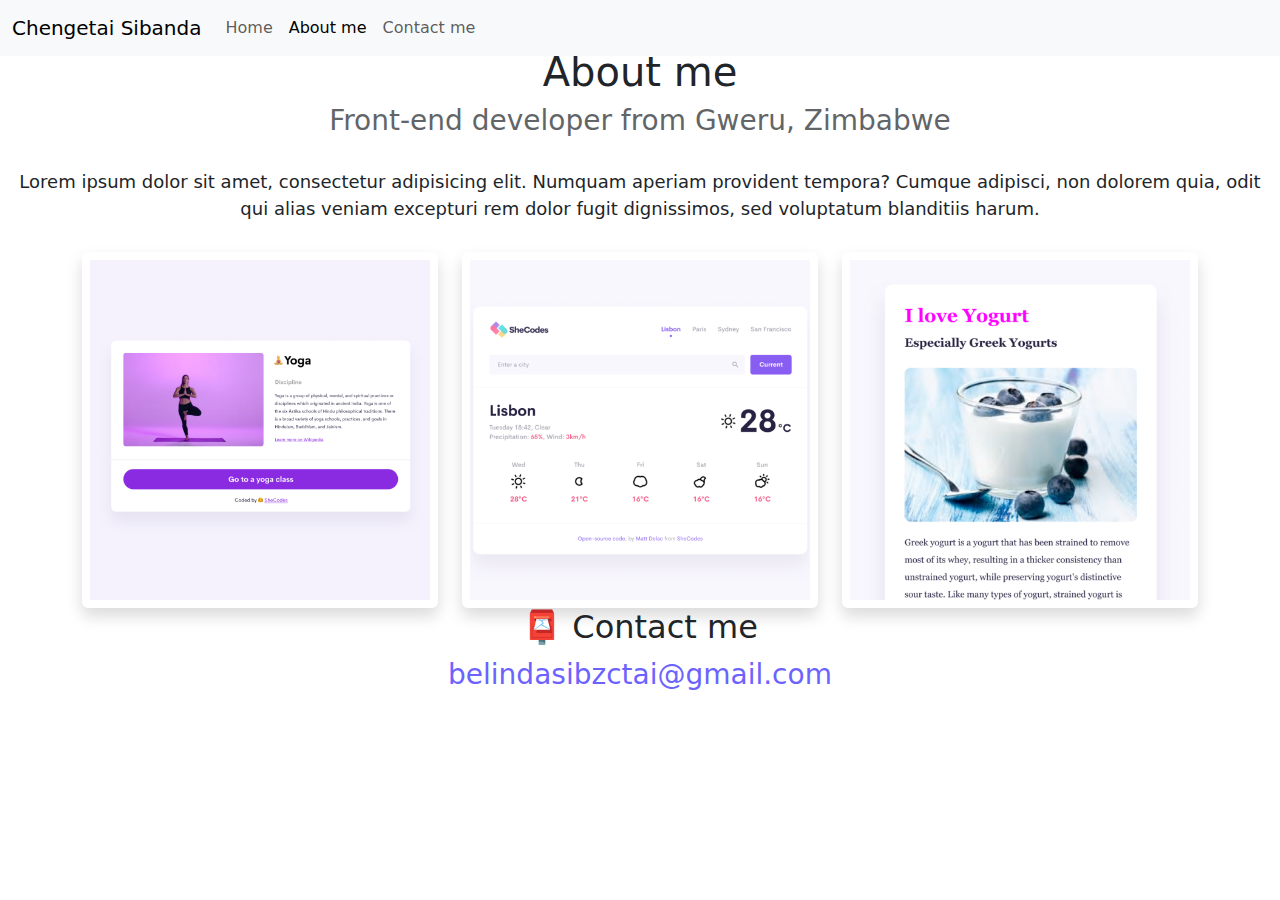
==== about.html @ 2096aee7 "added structures of the page and content" ====
<!DOCTYPE html>
<html lang="en">
  <head>
    <meta charset="UTF-8" />
    <meta http-equiv="X-UA-Compatible" content="IE=edge" />
    <meta name="viewport" content="width=device-width, initial-scale=1.0" />
    <link rel="stylesheet" href="style.css" />
    <title>About Chengetai Sibanda</title>
    <link
      href="https://cdn.jsdelivr.net/npm/bootstrap@5.3.3/dist/css/bootstrap.min.css"
      rel="stylesheet"
      integrity="sha384-QWTKZyjpPEjISv5WaRU9OFeRpok6YctnYmDr5pNlyT2bRjXh0JMhjY6hW+ALEwIH"
      crossorigin="anonymous"
    />
    <script
      src="https://cdn.jsdelivr.net/npm/bootstrap@5.3.3/dist/js/bootstrap.bundle.min.js"
      integrity="sha384-YvpcrYf0tY3lHB60NNkmXc5s9fDVZLESaAA55NDzOxhy9GkcIdslK1eN7N6jIeHz"
      crossorigin="anonymous"
    ></script>
  </head>
  <body>
    <nav class="navbar navbar-expand-lg bg-body-tertiary fixed-top">
      <div class="container-fluid">
        <a class="navbar-brand" href="index.html">Chengetai Sibanda</a>
        <button
          class="navbar-toggler"
          type="button"
          data-bs-toggle="collapse"
          data-bs-target="#navbarNav"
          aria-controls="navbarNav"
          aria-expanded="false"
          aria-label="Toggle navigation"
        >
          <span class="navbar-toggler-icon"></span>
        </button>
        <div class="collapse navbar-collapse" id="navbarNav">
          <ul class="navbar-nav">
            <li class="nav-item">
              <a class="nav-link" aria-current="page" href="#">Home</a>
            </li>
            <li class="nav-item">
              <a class="nav-link active" href="about.html">About me</a>
            </li>
            <li class="nav-item">
              <a class="nav-link" href="about.html#contact">Contact me</a>
            </li>
          </ul>
        </div>
      </div>
    </nav>
    <h1 class="text-center mt-5">About me</h1>
    <h3 class="text-center">Front-end developer from Gweru, Zimbabwe</h3>
    <div class="about-paragraphs text-center">
      <p>
        Lorem ipsum dolor sit amet, consectetur adipisicing elit. Numquam
        aperiam provident tempora? Cumque adipisci, non dolorem quia, odit qui
        alias veniam excepturi rem dolor fugit dignissimos, sed voluptatum
        blanditiis harum.
      </p>
    </div>
    <div class="container">
      <div class="row">
        <div class="col-sm-4">
          <img src="images/yoga.png" class="img-fluid p-2 shadow rounded" />
        </div>
        <div class="col-sm-4">
          <img src="images/weather.png" class="img-fluid p-2 shadow rounded" />
        </div>
        <div class="col-sm-4">
          <img src="images/yogurt.png" class="img-fluid p-2 shadow rounded" />
        </div>
      </div>
    </div>
    <div id="contact">
      <h2 class="text-center">📮 Contact me</h2>
      <a href="mailto:belindasibzctai@gmail.com" class="email-link">
        belindasibzctai@gmail.com
      </a>
    </div>
  </body>
</html>
---- style.css ----
:root {
  --primary-color: #6c63ff;
  --secondary-color: #f5f2fe;
  --box-shadow: 0 5px 10px rgba(0, 0, 0, 0.3);
}

body {
  margin-top: 100px;
}

h1,
h2,
h3 {
  margin: 0;
}

h1 {
  font-size: 96px;
}

h2 {
  font-size: 48px;
}

h3 {
  font-size: 24px;
  opacity: 0.7;
}

p {
  font-size: 18px;
  line-height: 1.5;
  text-align: center;
}
.text-center {
  text-align: center;
}

.navigation-links {
  display: flex;
  margin-top: 40px;
  justify-content: center;
}

.navigation-links a {
  margin: 20px;
}

.primary-link {
  background: var(--primary-color);
  box-shadow: var(--box-shadow);
  color: white;
  border-radius: 4px;
  padding: 20px 15px;
  text-decoration: none;
  text-transform: capitalize;
}

.secondary-link {
  color: var(--primary-color);
  border: 1px solid var(--primary-color);
  border-radius: 4px;
  padding: 20px 15px;
  text-decoration: none;
  text-transform: capitalize;
}

.homepage-link {
  color: var(--primary-color);
  text-align: center;
  display: block;
}

.about-paragraphs {
  margin: 30px 0;
}

.about-paragraphs p {
  margin: 10px;
}

.email-link {
  display: flex;
  justify-content: center;
  color: var(--primary-color);
  font-size: 28px;
  text-decoration: none;
}

.email-link:hover {
  text-decoration: underline;
}
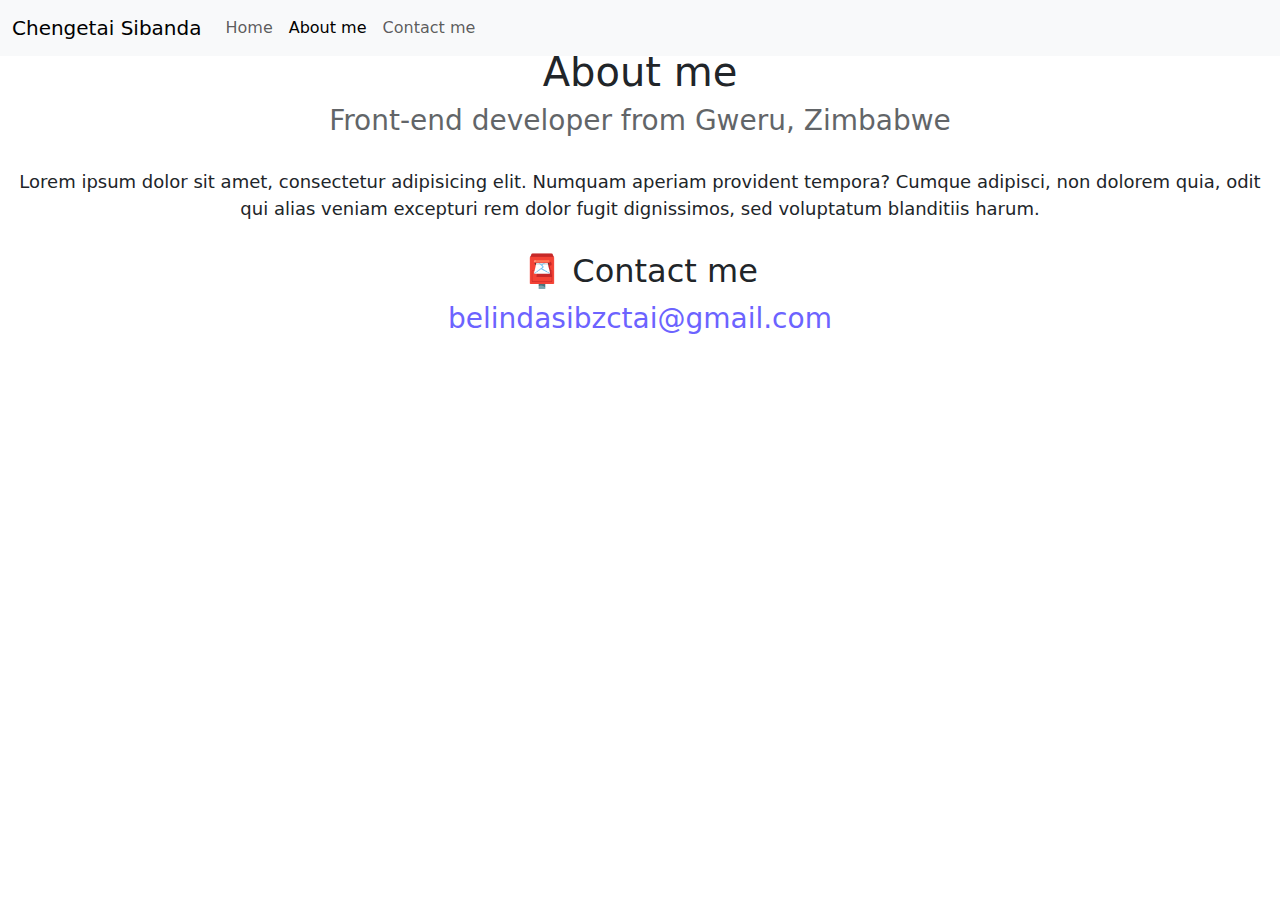
==== commit 12e533bf: "made page more SEO friendly and display features for images" ====
--- a/about.html
+++ b/about.html
@@ -4,8 +4,9 @@
     <meta charset="UTF-8" />
     <meta http-equiv="X-UA-Compatible" content="IE=edge" />
     <meta name="viewport" content="width=device-width, initial-scale=1.0" />
+    <meta name="description" content="my information page for more details" />
     <link rel="stylesheet" href="style.css" />
-    <title>About Chengetai Sibanda</title>
+    <title>About Chengetai Sibanda - @csyoga.com</title>
     <link
       href="https://cdn.jsdelivr.net/npm/bootstrap@5.3.3/dist/css/bootstrap.min.css"
       rel="stylesheet"
@@ -61,13 +62,22 @@
     <div class="container">
       <div class="row">
         <div class="col-sm-4">
-          <img src="images/yoga.png" class="img-fluid p-2 shadow rounded" />
+          <img
+            src="images/yoga.png"
+            class="img-fluid p-2 shadow rounded d-sm-none"
+          />
         </div>
         <div class="col-sm-4">
-          <img src="images/weather.png" class="img-fluid p-2 shadow rounded" />
+          <img
+            src="images/weather.png"
+            class="img-fluid p-2 shadow rounded d-sm-none"
+          />
         </div>
         <div class="col-sm-4">
-          <img src="images/yogurt.png" class="img-fluid p-2 shadow rounded" />
+          <img
+            src="images/yogurt.png"
+            class="img-fluid p-2 shadow rounded d-sm-none"
+          />
         </div>
       </div>
     </div>
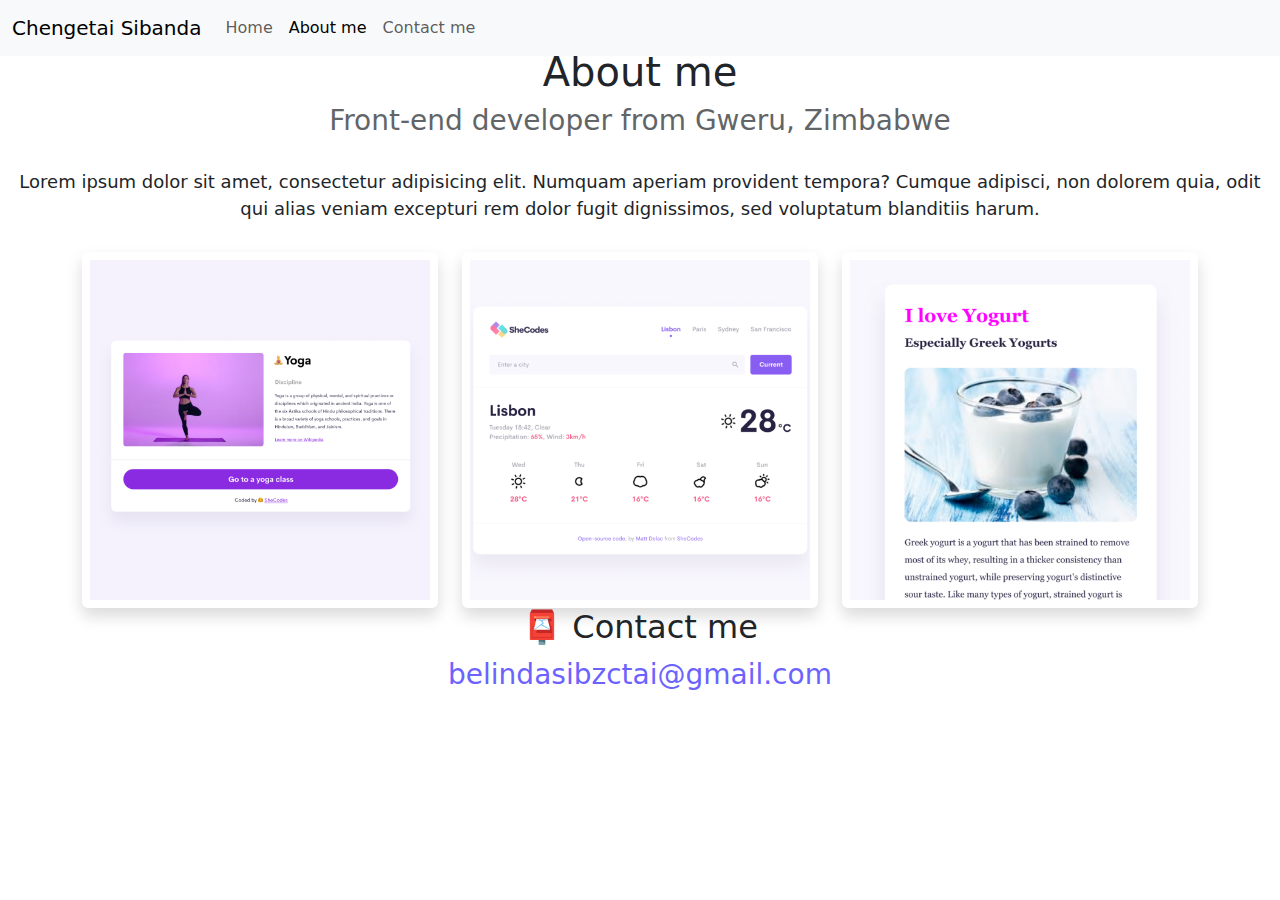
==== commit 7139a7ba: "made media queries for images on index" ====
--- a/about.html
+++ b/about.html
@@ -62,22 +62,13 @@
     <div class="container">
       <div class="row">
         <div class="col-sm-4">
-          <img
-            src="images/yoga.png"
-            class="img-fluid p-2 shadow rounded d-sm-none"
-          />
+          <img src="images/yoga.png" class="img-fluid p-2 shadow rounded" />
         </div>
         <div class="col-sm-4">
-          <img
-            src="images/weather.png"
-            class="img-fluid p-2 shadow rounded d-sm-none"
-          />
+          <img src="images/weather.png" class="img-fluid p-2 shadow rounded" />
         </div>
         <div class="col-sm-4">
-          <img
-            src="images/yogurt.png"
-            class="img-fluid p-2 shadow rounded d-sm-none"
-          />
+          <img src="images/yogurt.png" class="img-fluid p-2 shadow rounded" />
         </div>
       </div>
     </div>
--- a/style.css
+++ b/style.css
@@ -90,3 +90,6 @@
 .email-link:hover {
   text-decoration: underline;
 }
+
+@media (max-width: 576px) {
+}
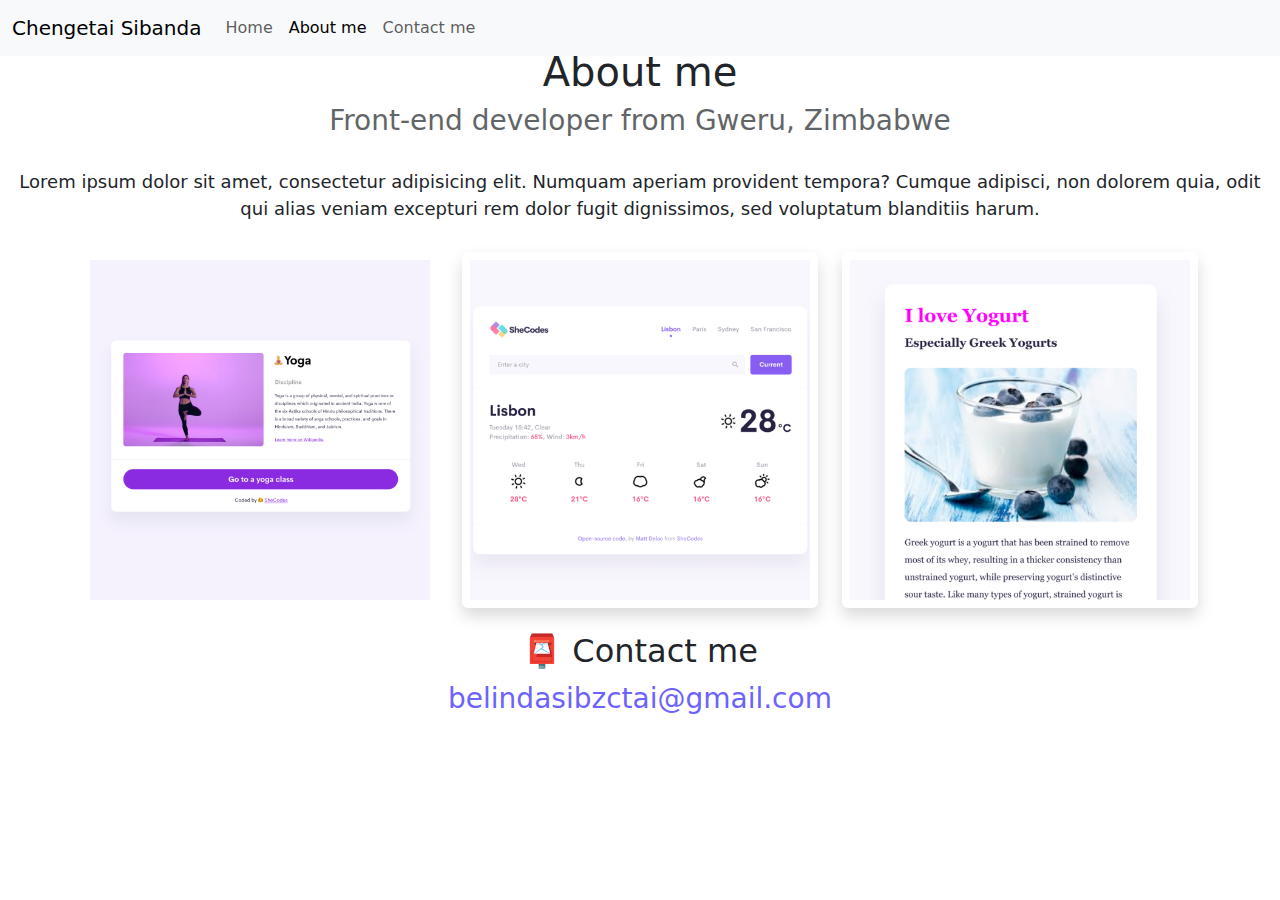
==== commit f5c6d41d: "final touchups" ====
--- a/about.html
+++ b/about.html
@@ -5,7 +5,7 @@
     <meta http-equiv="X-UA-Compatible" content="IE=edge" />
     <meta name="viewport" content="width=device-width, initial-scale=1.0" />
     <meta name="description" content="my information page for more details" />
-    <link rel="stylesheet" href="style.css" />
+    <link rel="stylesheet" href="/style.css" />
     <title>About Chengetai Sibanda - @csyoga.com</title>
     <link
       href="https://cdn.jsdelivr.net/npm/bootstrap@5.3.3/dist/css/bootstrap.min.css"
@@ -22,7 +22,7 @@
   <body>
     <nav class="navbar navbar-expand-lg bg-body-tertiary fixed-top">
       <div class="container-fluid">
-        <a class="navbar-brand" href="index.html">Chengetai Sibanda</a>
+        <a class="navbar-brand" href="/" title="Homepage">Chengetai Sibanda</a>
         <button
           class="navbar-toggler"
           type="button"
@@ -37,13 +37,19 @@
         <div class="collapse navbar-collapse" id="navbarNav">
           <ul class="navbar-nav">
             <li class="nav-item">
-              <a class="nav-link" aria-current="page" href="#">Home</a>
+              <a class="nav-link" aria-current="page" href="/" title="Homepage"
+                >Home</a
+              >
             </li>
             <li class="nav-item">
-              <a class="nav-link active" href="about.html">About me</a>
+              <a class="nav-link active" href="/about.html" title="Aboutpage"
+                >About me</a
+              >
             </li>
             <li class="nav-item">
-              <a class="nav-link" href="about.html#contact">Contact me</a>
+              <a class="nav-link" href="/about.html#contact" title="Aboutpage"
+                >Contact me</a
+              >
             </li>
           </ul>
         </div>
@@ -62,19 +68,35 @@
     <div class="container">
       <div class="row">
         <div class="col-sm-4">
-          <img src="images/yoga.png" class="img-fluid p-2 shadow rounded" />
+          <img
+            src="/images/yoga.png"
+            class="img-fluid p-2 mb-4 rounded"
+            alt="Yoga Project"
+          />
         </div>
         <div class="col-sm-4">
-          <img src="images/weather.png" class="img-fluid p-2 shadow rounded" />
+          <img
+            src="/images/weather.png"
+            class="img-fluid p-2 mb-4 shadow rounded"
+            alt="Yoga Project"
+          />
         </div>
         <div class="col-sm-4">
-          <img src="images/yogurt.png" class="img-fluid p-2 shadow rounded" />
+          <img
+            src="/images/yogurt.png"
+            class="img-fluid p-2 mb-4 shadow rounded"
+            alt="Yoga Project"
+          />
         </div>
       </div>
     </div>
     <div id="contact">
       <h2 class="text-center">📮 Contact me</h2>
-      <a href="mailto:belindasibzctai@gmail.com" class="email-link">
+      <a
+        href="mailto:belindasibzctai@gmail.com"
+        class="email-link"
+        title="email-link"
+      >
         belindasibzctai@gmail.com
       </a>
     </div>
--- a/style.css
+++ b/style.css
@@ -5,7 +5,7 @@
 }
 
 body {
-  margin-top: 100px;
+  margin: 100px 0;
 }
 
 h1,
@@ -92,4 +92,20 @@
 }
 
 @media (max-width: 576px) {
+  .primary-link {
+    margin: 0 20px;
+    display: block;
+    text-align: center;
+  }
+  h2 {
+    text-align: center;
+    font-size: 32px;
+  }
+  h1 {
+    font-size: 48px;
+    line-height: 1.5;
+  }
+  p {
+    text-align: center;
+  }
 }
